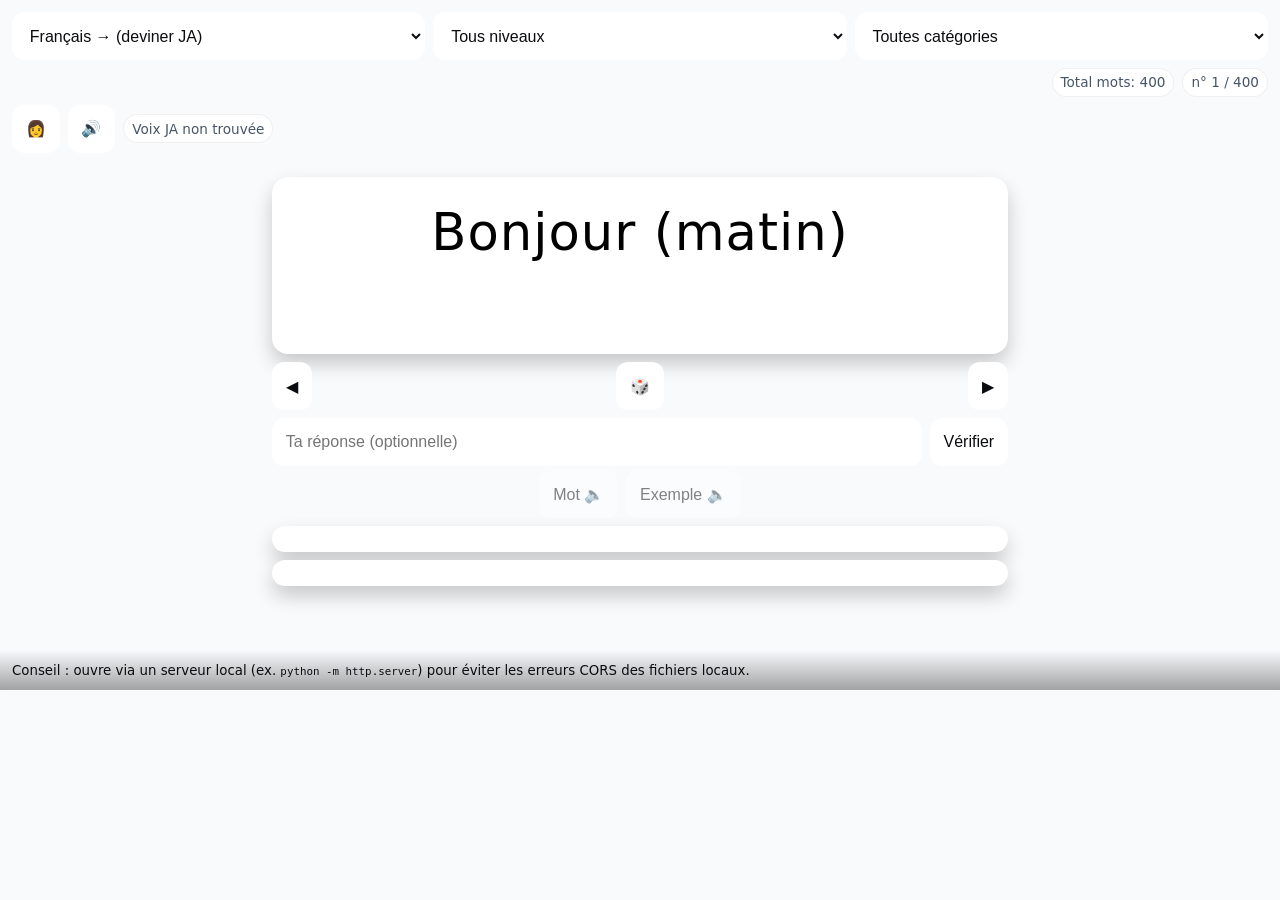
==== index.html @ 073e7a47 "Add files via upload" ====
<!DOCTYPE html>
<html lang="fr">
<head>
  <meta charset="utf-8" />
  <meta name="viewport" content="width=device-width, initial-scale=1, viewport-fit=cover" />
  <title>🇯🇵 Vocabulaire Japonais — Kit 400</title>
  <link rel="preload" as="fetch" href="voc_kit_400_top.json" crossorigin="anonymous">
  <link rel="stylesheet" href="style.css" />
</head>
<body>
  <noscript>Cette application nécessite JavaScript.</noscript>

  <header class="topbar" role="banner">
    <div class="selectors" role="group" aria-label="Filtres d'interrogation">
      <label for="mode-select" class="sr-only">Mode</label>
      <select id="mode-select" aria-label="Mode d’interrogation">
        <option value="Français">Français → (deviner JA)</option>
        <option value="Romaji">Rōmaji → (deviner JA)</option>
        <option value="Kana">かな → (deviner FR)</option>
        <option value="Kanji">漢字 → (deviner FR)</option>
      </select>

      <label for="asavoir-select" class="sr-only">Importance</label>
      <select id="asavoir-select" aria-label="Filtre importance">
        <option value="__ALL__">Tous niveaux</option>
      </select>

      <label for="category-select" class="sr-only">Catégorie</label>
      <select id="category-select" aria-label="Filtre catégorie">
        <option value="__ALL__">Toutes catégories</option>
      </select>
    </div>

    <div class="voice-controls" role="group" aria-label="Voix japonaises">
      <button id="voiceToggle" aria-pressed="false" aria-label="Basculer voix femme / homme" title="Voix femme / homme">👩</button>
      <button id="voice-preview-btn" aria-label="Pré-écoute de la voix sélectionnée" title="Pré-écoute">🔊</button>
      <span id="voice-status" aria-live="polite" class="badge">Détection...</span>
    </div>
  </header>

  <main id="app" role="main">
    <div id="loading-indicator" class="loading">Chargement…</div>
    <div id="error-message" class="error" role="alert" hidden></div>

    <section class="card word-zone" aria-label="Zone du mot">
      <div id="word-display" aria-live="polite">—</div>
    </section>

    <section class="nav" role="navigation" aria-label="Navigation des cartes">
      <button id="prev-btn" aria-label="Précédent">◀︎</button>
      <button id="random-btn" aria-label="Aléatoire">🎲</button>
      <button id="next-btn" aria-label="Suivant">▶︎</button>
    </section>

    <section class="answer" aria-label="Réponse optionnelle">
      <input id="answer-input" type="text" inputmode="text" autocomplete="off" placeholder="Ta réponse (optionnelle)" aria-label="Champ de réponse (optionnel)" />
      <button id="verify-btn" aria-label="Vérifier">Vérifier</button>
      <span id="checkmark" aria-hidden="true" class="checkmark" hidden>✓</span>
      <span id="crossmark" aria-hidden="true" class="crossmark" hidden>✗</span>
    </section>

    <section class="audio" aria-label="Prononciation">
      <button id="audio-word-btn" aria-label="Prononcer le mot">Mot 🔈</button>
      <button id="audio-example-btn" aria-label="Prononcer l’exemple">Exemple 🔈</button>
    </section>

    <section class="results" aria-label="Résultats">
      <div id="result-translations" class="card small"></div>
      <div id="result-example" class="card small"></div>
    </section>
  </main>

  <footer class="foot">
    <small>Conseil : ouvre via un serveur local (ex. <code>python -m http.server</code>) pour éviter les erreurs CORS des fichiers locaux.</small>
  </footer>

  <script defer src="app.js"></script>
</body>
</html>
---- style.css ----
/* ================
   Vocabulaire JA — Mobile-first CSS (COULEURS ADAPTÉES)
   - Couleurs spécifiées : français noir, romaji bleu, kana vert, kanji rouge
   - Mobile-first, safe-area, contrast & focus
   ================ */
:root{
  --bg: #0b0c0f;
  --card: #14161a;
  --text: #f2f4f8;
  --muted:#a9b0bd;
  --accent:#2dd4bf;
  --danger:#ef4444;
  --ok:#22c55e;
  --focus:#93c5fd;
  --radius: 16px;
  --tap: 48px;
}

/* Light theme overrides */
@media (prefers-color-scheme: light){
  :root{
    --bg:#f8fafc;
    --card:#ffffff;
    --text:#0b0c0f;
    --muted:#475569;
    --accent:#0ea5e9;
  }
}

*{ box-sizing:border-box; }
html,body{ height:100%; }
body{
  margin:0;
  padding: env(safe-area-inset-top) env(safe-area-inset-right) env(safe-area-inset-bottom) env(safe-area-inset-left);
  background:var(--bg);
  color:var(--text);
  font-family: ui-sans-serif, system-ui, -apple-system, "SF Pro Text", "Segoe UI", Roboto, "Helvetica Neue", Arial, "Noto Sans";
  line-height:1.5;
}

.topbar{ display:flex; flex-direction:column; gap:.5rem; padding:.75rem; }
.selectors{ display:grid; grid-template-columns:1fr; gap:.5rem; }
.voice-controls{ display:flex; gap:.5rem; align-items:center; justify-content:flex-start; }
.badge{ font-size:.85rem; padding:.2rem .5rem; border-radius:999px; background:var(--card); color:var(--muted); border:1px solid rgba(0,0,0,.06); }

#app{ max-width:760px; margin:0 auto; padding:.5rem .75rem 4rem; }
.loading{ color:var(--muted); }
.error{ background: color-mix(in srgb, var(--danger), transparent 85%); border:1px solid color-mix(in srgb, var(--danger), transparent 60%); color:#fecaca; padding:.75rem; border-radius:var(--radius); margin-bottom:.75rem; }

.card{ background:var(--card); border:1px solid rgba(255,255,255,.06); border-radius:var(--radius); padding:1rem; box-shadow:0 10px 20px rgba(0,0,0,.2); }
.card.small{ padding:.75rem; }

.word-zone{ margin-top:.25rem; text-align:center; }
#word-display{ font-size: clamp(2rem, 8vw, 3.2rem); letter-spacing:.02em; font-weight:700; word-wrap:break-word; min-height:2.8em; }

.nav{ margin:.5rem 0; display:flex; gap:.5rem; justify-content:space-between; }
button, select, input{ background:var(--card); color:var(--text); border:1px solid rgba(255,255,255,.12); padding:.6rem .8rem; border-radius:12px; min-height:var(--tap); font-size:1rem; }
select{ width:100%; }
button{ touch-action:manipulation; }
button:disabled{ opacity:.5; }
.answer{ display:flex; gap:.5rem; align-items:center; }
#answer-input{ flex:1; min-width:0; }
.checkmark{ color:var(--ok); font-weight:700; }
.crossmark{ color:var(--danger); font-weight:700; }
.audio{ display:flex; gap:.5rem; margin-top:.25rem; }
.results{ margin-top:.5rem; display:grid; gap:.5rem; }
.foot{ position:sticky; bottom:0; padding:.5rem .75rem calc(.5rem + env(safe-area-inset-bottom)); background:linear-gradient(to top, rgba(0,0,0,.35), transparent); backdrop-filter: blur(6px); }
:focus-visible{ outline:2px solid var(--focus); outline-offset:2px; }
.sr-only{ position:absolute !important; clip: rect(1px,1px,1px,1px); padding:0; border:0; height:1px; width:1px; overflow:hidden; }

@media (min-width:700px){ .selectors{ grid-template-columns: repeat(3,1fr); } .audio{ justify-content:center; } }

/* =====================
   Couleurs par langue (demandées)
   - français : noir (#000000)
   - romaji : bleu (#1e40af)
   - kana : vert (#15803d)
   - kanji : rouge (#b91c1c)
   Pour la lisibilité en mode sombre, on utilise des variantes plus claires.
   ===================== */
.lang-fr { color: #000000; }
.lang-romaji { color: #1e40af; }
.lang-kana { color: #15803d; }
.lang-kanji { color: #b91c1c; }

@media (prefers-color-scheme: dark){
  /* en dark mode, assurer contraste en éclaircissant légèrement */
  .lang-fr { color: var(--text); } /* texte principal clair */
  .lang-romaji { color: #60a5fa; }
  .lang-kana { color: #86efac; }
  .lang-kanji { color: #fb7185; }
}

/* Helpers résultats */
.result-line{ margin:.25rem 0; white-space:pre-wrap; }
.result-label{ font-weight:700; margin-right:.5rem; color:var(--muted); }
.result-value{ font-weight:600; }



/* Force tout le texte en non-gras pour respecter la demande de CilMac */
body, button, select, input, #word-display, .result-label, .result-value, .badge, .result-status {
  font-weight: 400 !important;
}

/* Style pour le message de statut Correct / Incorrect */
.result-status{
  margin-bottom: 0.5rem;
  font-size: 1rem;
  line-height: 1.2;
}

/* Garder les petites icônes de ✓ / ✗ visibles et colorées */
.checkmark{ color: var(--ok); font-weight:400; }
.crossmark{ color: var(--danger); font-weight:400; }
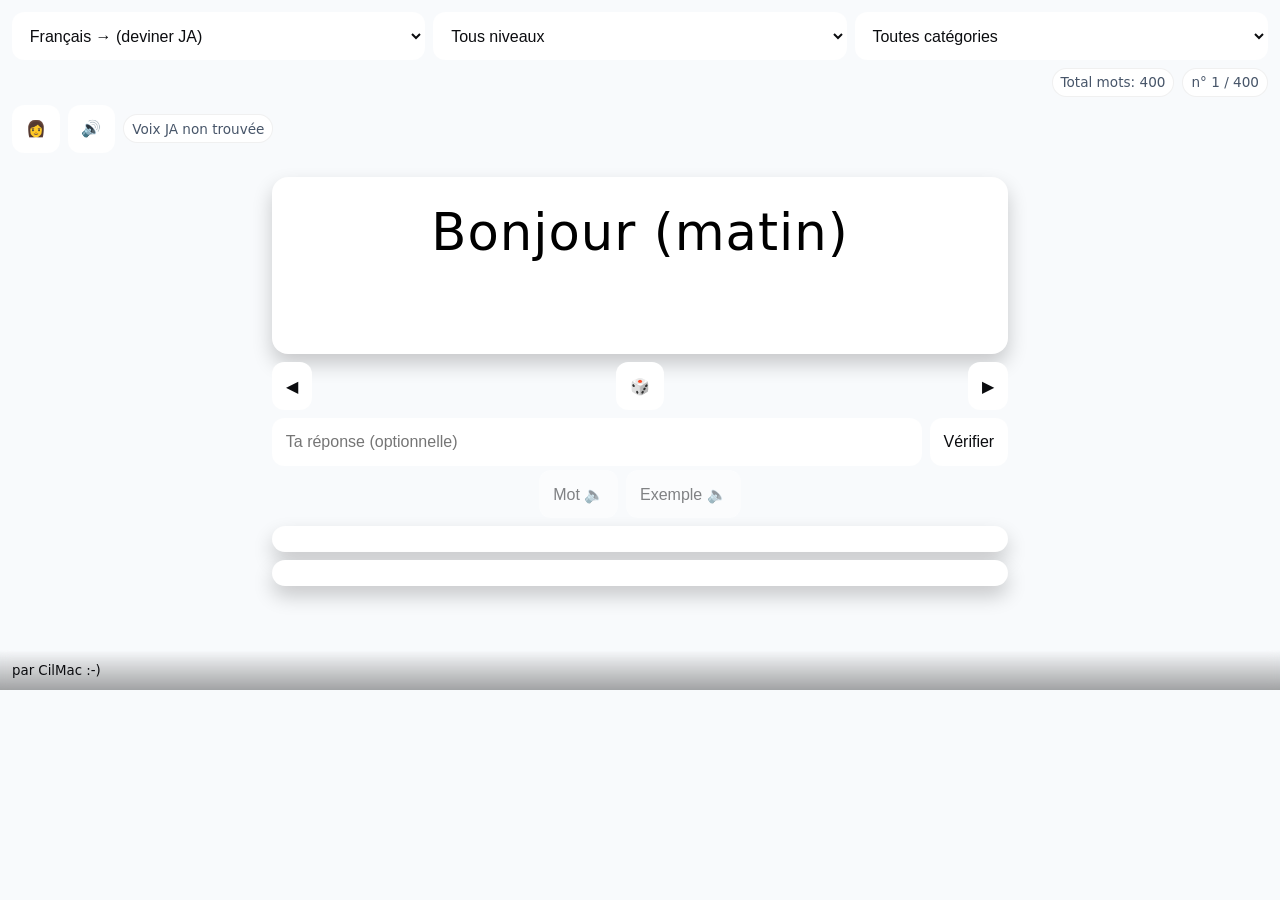
==== commit 52c5c54f: "Add files via upload" ====
--- a/index.html
+++ b/index.html
@@ -71,7 +71,7 @@
   </main>
 
   <footer class="foot">
-    <small>Conseil : ouvre via un serveur local (ex. <code>python -m http.server</code>) pour éviter les erreurs CORS des fichiers locaux.</small>
+    <small>par CilMac :-)</small>
   </footer>
 
   <script defer src="app.js"></script>
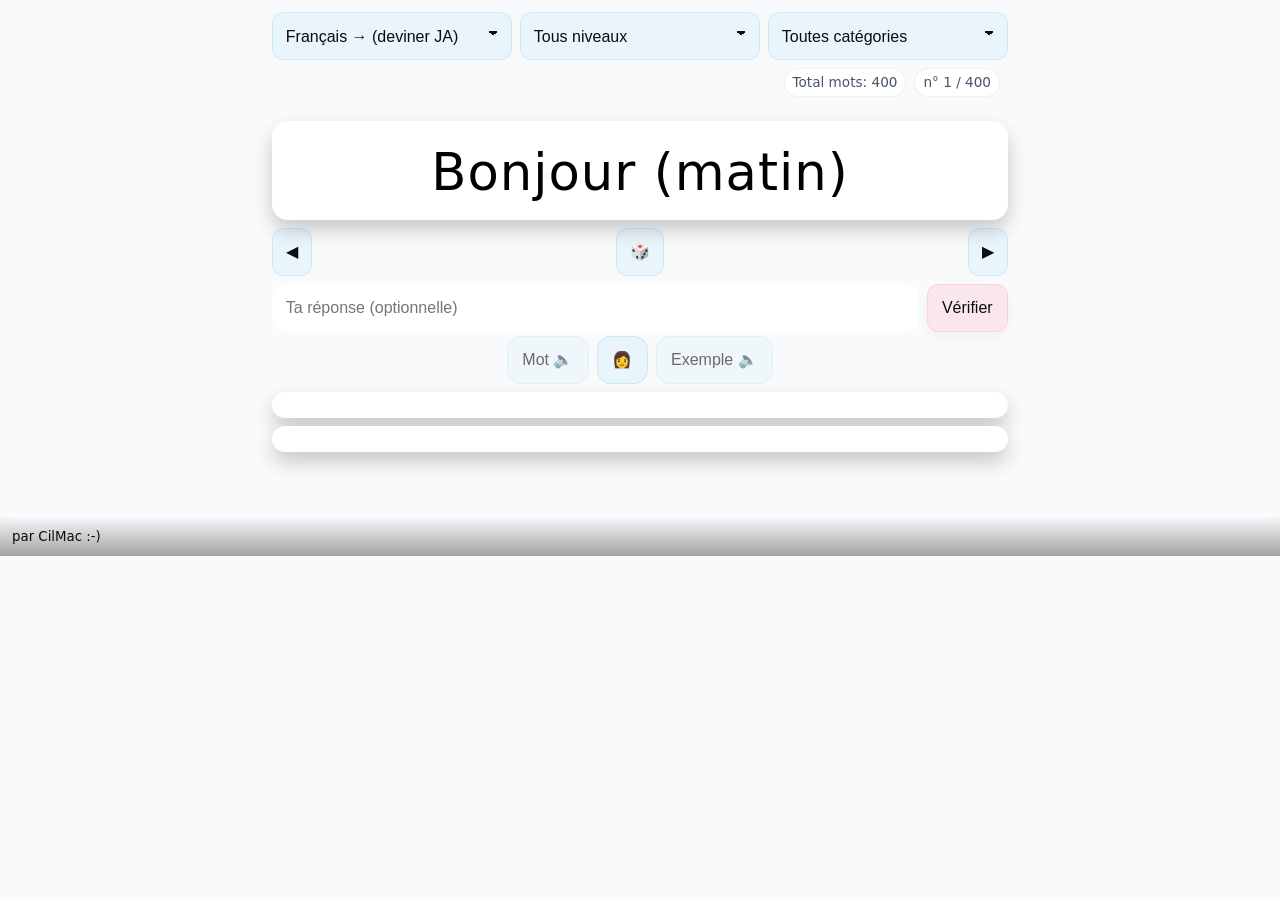
==== commit 8f564c15: "Add files via upload" ====
--- a/index.html
+++ b/index.html
@@ -32,7 +32,7 @@
     </div>
 
     <div class="voice-controls" role="group" aria-label="Voix japonaises">
-      <button id="voiceToggle" aria-pressed="false" aria-label="Basculer voix femme / homme" title="Voix femme / homme">👩</button>
+      
       <button id="voice-preview-btn" aria-label="Pré-écoute de la voix sélectionnée" title="Pré-écoute">🔊</button>
       <span id="voice-status" aria-live="polite" class="badge">Détection...</span>
     </div>
@@ -61,6 +61,7 @@
 
     <section class="audio" aria-label="Prononciation">
       <button id="audio-word-btn" aria-label="Prononcer le mot">Mot 🔈</button>
+<button id="voiceToggle" aria-pressed="false" aria-label="Basculer voix femme / homme" title="Voix femme / homme">👩</button>
       <button id="audio-example-btn" aria-label="Prononcer l’exemple">Exemple 🔈</button>
     </section>
 
--- a/style.css
+++ b/style.css
@@ -38,7 +38,16 @@
   line-height:1.5;
 }
 
-.topbar{ display:flex; flex-direction:column; gap:.5rem; padding:.75rem; }
+.topbar{
+  display: flex;
+  flex-direction: column;
+  gap: .5rem;
+  padding: .75rem .75rem;   /* alignement horizontal avec #app */
+  max-width: 760px;         /* même largeur que #app */
+  margin: 0 auto;           /* centre la topbar */
+  box-sizing: border-box;
+}
+
 .selectors{ display:grid; grid-template-columns:1fr; gap:.5rem; }
 .voice-controls{ display:flex; gap:.5rem; align-items:center; justify-content:flex-start; }
 .badge{ font-size:.85rem; padding:.2rem .5rem; border-radius:999px; background:var(--card); color:var(--muted); border:1px solid rgba(0,0,0,.06); }
@@ -113,3 +122,133 @@
 /* Garder les petites icônes de ✓ / ✗ visibles et colorées */
 .checkmark{ color: var(--ok); font-weight:400; }
 .crossmark{ color: var(--danger); font-weight:400; }
+
+
+
+
+/* Largeur >=700px : garder la ligne supérieure (selectors) seule,
+   et placer les badges (stats) et contrôles voix sur la ligne en dessous,
+   côte à côte (stats à gauche, voix à droite). */
+@media (min-width:700px){
+  .topbar{
+    display: grid;
+    grid-template-columns: 1fr auto;
+    grid-template-rows: auto auto;
+    gap: .5rem;
+    align-items: center;
+    padding: .75rem .75rem;
+  }
+
+  /* selectors occupe toute la première ligne */
+  .selectors{ grid-column: 1 / -1; display: grid; grid-template-columns: repeat(3,1fr); gap:.5rem; }
+
+  /* seconde ligne : stats à gauche, voice-controls à droite */
+  #stats-container{ grid-column: 1 / 2; display:flex; gap:.5rem; align-items:center; justify-content:flex-start; width:100%; }
+  .voice-controls{ grid-column: 2 / 3; display:flex; gap:.5rem; align-items:center; justify-content:flex-end; }
+}
+
+
+/* Masque le bouton de pré-écoute et le badge de statut à droite du sélecteur de voix */
+.voice-controls > #voice-preview-btn,
+.voice-controls > #voice-status {
+  display: none !important;
+}
+
+
+/* Ajustement : remonte le bas de la carte de mot */
+.card.word-zone {
+  /* réduit l'espace interne bas de la carte */
+  padding-bottom: 0.5rem !important;
+  padding-top: 0.75rem !important;
+}
+
+/* réduit la hauteur minimale du mot et centre verticalement le texte */
+#word-display {
+  min-height: 1.2em !important;
+  display: flex !important;
+  align-items: center !important;
+  justify-content: center !important;
+  padding-bottom: 0 !important;
+}
+
+
+/* ---------- Pastel controls (buttons & selects) ---------- */
+/* variables for control coloring, tuned for light and dark modes */
+:root {
+  --ctrl-bg: rgba(14,165,233,0.06); /* pastel blue on light */
+  --ctrl-border: rgba(14,165,233,0.14);
+  --ctrl-text: var(--text);
+  --ctrl-hover: rgba(14,165,233,0.10);
+  --ctrl-radius: 12px;
+}
+
+@media (prefers-color-scheme: dark) {
+  :root{
+    --ctrl-bg: rgba(45,212,191,0.06); /* pastel teal on dark */
+    --ctrl-border: rgba(45,212,191,0.12);
+    --ctrl-hover: rgba(45,212,191,0.10);
+  }
+}
+
+/* Apply to interactive controls */
+button, select {
+  background-color: var(--ctrl-bg);
+  border: 1px solid var(--ctrl-border);
+  color: var(--ctrl-text);
+  border-radius: var(--ctrl-radius);
+  transition: background-color .12s ease, transform .06s ease, box-shadow .12s ease;
+  box-shadow: none;
+}
+
+/* Slight elevation on hover */
+button:hover, select:hover {
+  background-color: var(--ctrl-hover);
+  transform: translateY(-1px);
+  box-shadow: 0 6px 18px rgba(0,0,0,0.04);
+}
+
+/* Stronger focus for keyboard users (preserve existing focus style) */
+button:focus-visible, select:focus-visible, input:focus-visible {
+  outline: 2px solid var(--focus);
+  outline-offset: 2px;
+}
+
+/* Keep disabled appearance readable */
+button:disabled, select:disabled {
+  opacity: 0.6;
+  transform: none;
+}
+
+/* Make dropdown arrow readable on light backgrounds */
+select { -webkit-appearance: none; appearance: none; padding-right: 2.4rem; background-image: linear-gradient(45deg, transparent 50%, currentColor 50%), linear-gradient(135deg, currentColor 50%, transparent 50%); background-position: calc(100% - 18px) calc(1em + 2px), calc(100% - 13px) calc(1em + 2px); background-size: 5px 5px, 5px 5px; background-repeat: no-repeat; }
+
+/* Audio buttons should visually match but be slightly warmer */
+#audio-word-btn, #audio-example-btn, #voiceToggle, #voice-preview-btn {
+  border-radius: 14px;
+  padding-left: .9rem;
+  padding-right: .9rem;
+}
+
+/* Keep inputs neutral background to remain highly readable */
+#answer-input {
+  background-color: var(--card);
+  border: 1px solid rgba(255,255,255,0.06);
+}
+
+/* End of pastel controls */
+
+
+/* Pastel pink for the Vérifier button */
+#verify-btn {
+  background-color: rgba(255,182,193,0.28) !important; /* light pastel pink */
+  border: 1px solid rgba(255,182,193,0.45) !important;
+  color: var(--text, #000) !important;
+  border-radius: 12px !important;
+  padding: .5rem .9rem !important;
+  box-shadow: 0 6px 14px rgba(0,0,0,0.04) !important;
+}
+
+/* hover and focus */
+#verify-btn:hover:not(:disabled) { background-color: rgba(255,182,193,0.36) !important; transform: translateY(-1px) !important; }
+#verify-btn:focus-visible { outline: 2px solid rgba(255,182,193,0.45) !important; outline-offset: 2px !important; }
+
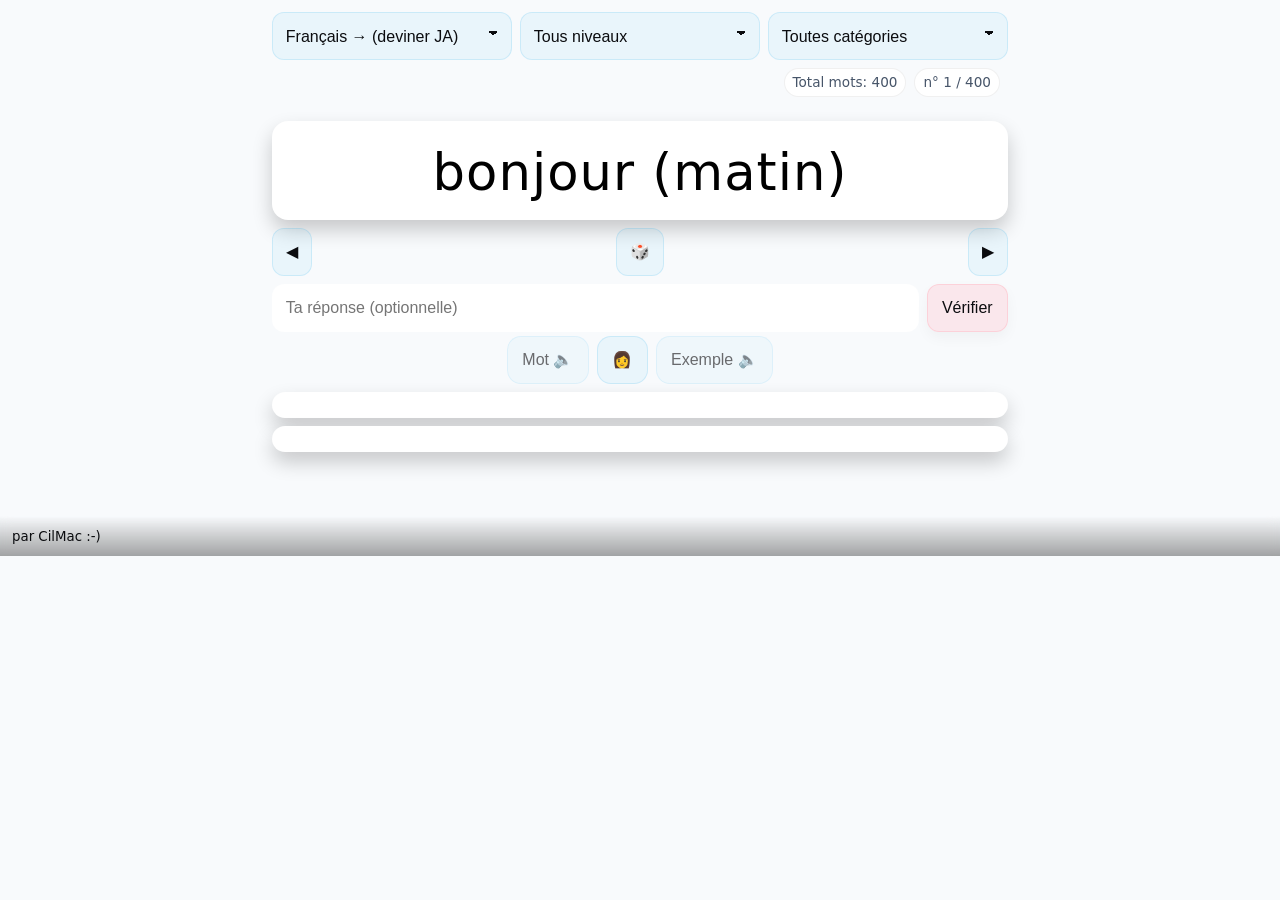
==== commit 2832350e: "Add files via upload" ====
--- a/index.html
+++ b/index.html
@@ -15,7 +15,7 @@
       <label for="mode-select" class="sr-only">Mode</label>
       <select id="mode-select" aria-label="Mode d’interrogation">
         <option value="Français">Français → (deviner JA)</option>
-        <option value="Romaji">Rōmaji → (deviner JA)</option>
+        <option value="Romaji">Rōmaji → (deviner FR)</option>
         <option value="Kana">かな → (deviner FR)</option>
         <option value="Kanji">漢字 → (deviner FR)</option>
       </select>
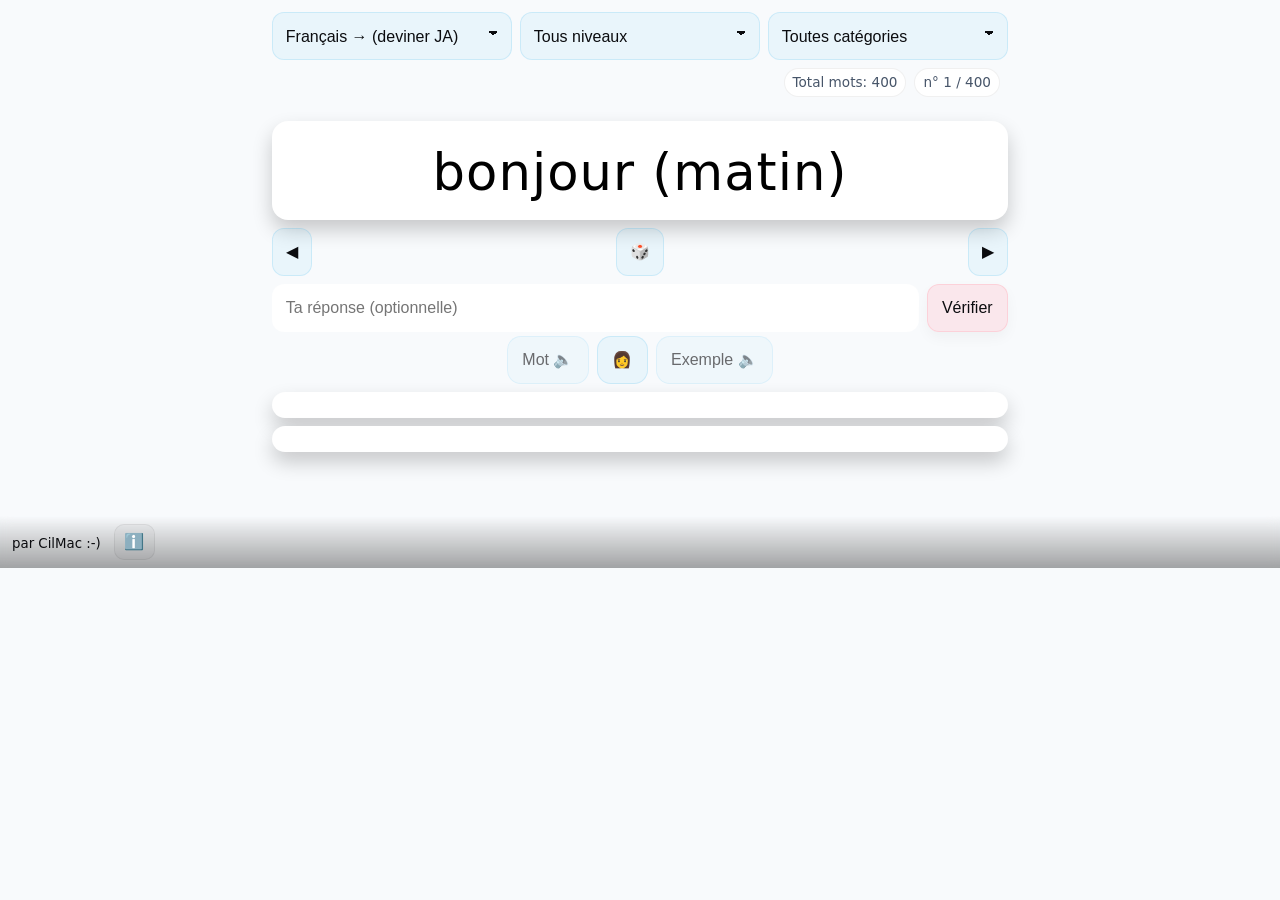
==== commit 7995b181: "Add files via upload" ====
--- a/index.html
+++ b/index.html
@@ -73,8 +73,43 @@
 
   <footer class="foot">
     <small>par CilMac :-)</small>
+      <button id="info-btn" class="info-btn" aria-haspopup="dialog" aria-controls="instructions-modal" title="Instructions">ℹ️</button>
   </footer>
 
   <script defer src="app.js"></script>
+
+  <!-- Instructions modal (invisible until opened) -->
+  <div id="instructions-modal" class="modal" role="dialog" aria-modal="true" aria-labelledby="instructions-title" hidden>
+    <div class="modal-overlay" data-close-modal></div>
+    <div class="modal-dialog" role="document" tabindex="-1">
+      <header class="modal-header">
+        <h2 id="instructions-title">Instructions</h2>
+        <button id="modal-close-btn" class="modal-close" aria-label="Fermer">✕</button>
+      </header>
+      <div class="modal-body">
+        <p>Objet de la page :</p>
+        <p>Cette page affiche des cartes de vocabulaire japonais. Sélectionne un mode (Français, Rōmaji, かな, 漢字) pour afficher un mot. Tu peux répondre dans le champ et cliquer « Vérifier » pour valider.</p>
+        <p>Fonctionnement :</p>
+        <ul>
+          <li><strong>Français →</strong> affiche le français et tu dois saisir la lecture japonaise (rōmaji/kana/kanji).</li>
+          <li><strong>Rōmaji / かな / 漢字 →</strong> affiche la forme choisie et tu dois deviner le Français.</li>
+          <li>Boutons audio lisent le mot ou l'exemple en japonais si une voix JA est disponible. Sinon un MP3 fallback peut être utilisé.</li>
+          <li>La touche <kbd>Entrée</kbd> déclenche uniquement le bouton « Vérifier » lorsque le champ de réponse est actif.</li>
+          <li>Un son de victoire est joué si la réponse est correcte (fichier <code>victory.mp3</code> requis dans le dossier).</li>
+        </ul>
+        <p>Raccourcis :</p>
+        <ul>
+          <li><kbd>◀</kbd> Précédent</li>
+          <li><kbd>▶</kbd> Suivant</li>
+          <li><kbd>🎲</kbd> Aléatoire</li>
+        </ul>
+      </div>
+      <footer class="modal-footer">
+        <button id="modal-ok-btn" class="modal-ok">OK</button>
+      </footer>
+    </div>
+  </div>
+  <!-- End Instructions modal -->
+
 </body>
 </html>
--- a/style.css
+++ b/style.css
@@ -252,3 +252,35 @@
 #verify-btn:hover:not(:disabled) { background-color: rgba(255,182,193,0.36) !important; transform: translateY(-1px) !important; }
 #verify-btn:focus-visible { outline: 2px solid rgba(255,182,193,0.45) !important; outline-offset: 2px !important; }
 
+
+/* Info button in footer */
+.info-btn {
+  margin-left: 0.5rem;
+  background: transparent;
+  border: 1px solid rgba(0,0,0,0.06);
+  padding: 0.35rem 0.6rem;
+  border-radius: 10px;
+  font-size: 1rem;
+  min-height: 36px;
+  cursor: pointer;
+  align-self: center;
+}
+@media (prefers-color-scheme: light){
+  .info-btn { background: rgba(0,0,0,0.03); color: var(--text); }
+}
+.info-btn:focus-visible { outline: 2px solid var(--focus); outline-offset: 2px; }
+
+/* Modal styles */
+.modal[hidden] { display: none; }
+.modal { position: fixed; inset: 0; display: flex; align-items: center; justify-content: center; z-index: 2000; }
+.modal-overlay { position: absolute; inset: 0; background: rgba(0,0,0,0.45); backdrop-filter: blur(3px); }
+.modal-dialog { position: relative; max-width: 760px; width: calc(100% - 2rem); background: var(--card); color: var(--text); border-radius: 14px; padding: 1rem; box-shadow: 0 20px 60px rgba(0,0,0,0.35); z-index: 2; }
+.modal-header { display:flex; align-items:center; justify-content:space-between; gap:1rem; margin-bottom:0.5rem; }
+.modal-header h2 { margin:0; font-size:1.25rem; }
+.modal-close { background: transparent; border: none; font-size:1.1rem; cursor:pointer; padding:0.25rem 0.5rem; }
+.modal-body { max-height: 55vh; overflow:auto; padding-right: 0.25rem; }
+.modal-body p, .modal-body ul { margin: 0.4rem 0; color: var(--muted); }
+.modal-body ul { padding-left: 1.1rem; }
+.modal-footer { display:flex; justify-content:flex-end; margin-top:0.5rem; }
+.modal-ok { padding: 0.5rem 0.9rem; border-radius: 10px; cursor:pointer; }
+
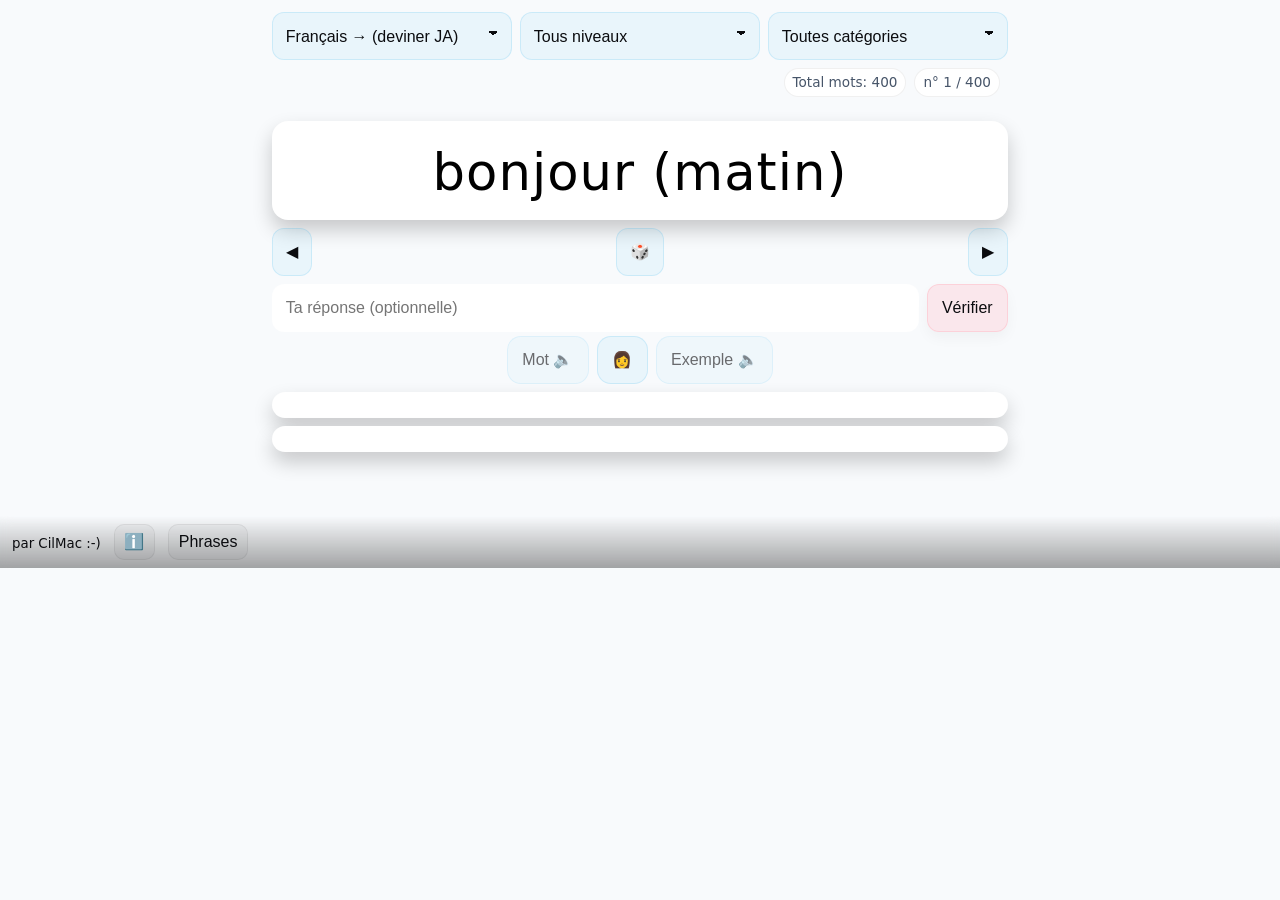
==== commit bf23649f: "Add files via upload" ====
--- a/index.html
+++ b/index.html
@@ -5,6 +5,7 @@
   <meta name="viewport" content="width=device-width, initial-scale=1, viewport-fit=cover" />
   <title>🇯🇵 Vocabulaire Japonais — Kit 400</title>
   <link rel="preload" as="fetch" href="voc_kit_400_top.json" crossorigin="anonymous">
+  <link rel="preload" as="fetch" href="livreJaponais.json" crossorigin="anonymous">
   <link rel="stylesheet" href="style.css" />
 </head>
 <body>
@@ -74,6 +75,7 @@
   <footer class="foot">
     <small>par CilMac :-)</small>
       <button id="info-btn" class="info-btn" aria-haspopup="dialog" aria-controls="instructions-modal" title="Instructions">ℹ️</button>
+      <button id="phrases-btn" class="info-btn" aria-haspopup="dialog" aria-controls="phrases-modal" title="Phrases du livre">Phrases</button>
   </footer>
 
   <script defer src="app.js"></script>
@@ -111,5 +113,63 @@
   </div>
   <!-- End Instructions modal -->
 
+  <!-- Phrases modal -->
+  <div id="phrases-modal" class="modal" role="dialog" aria-modal="true" aria-labelledby="phrases-title" hidden>
+    <div class="modal-overlay" data-close-modal></div>
+    <div class="modal-dialog" role="document" tabindex="-1">
+      <header class="modal-header">
+        <h2 id="phrases-title">Phrases du livre</h2>
+        <button id="phrases-close-btn" class="modal-close" aria-label="Fermer">✕</button>
+      </header>
+      <div class="modal-body">
+        <div class="phrases-controls" style="display:flex; gap:.5rem; align-items:center; margin-bottom:.5rem;">
+          <label class="sr-only" for="lesson-select">Leçon</label>
+          <select id="lesson-select" aria-label="Leçon"></select>
+          <div style="margin-left:auto; display:flex; gap:.25rem;">
+            <button id="phrases-prev" aria-label="Précédent">◀︎</button>
+            <button id="phrases-next" aria-label="Suivant">▶︎</button>
+            <button id="phrases-audio" aria-label="Lire la phrase">🔈</button>
+          </div>
+        </div>
+        <div id="phrase-view" class="card small">
+          <div class="phrase-line lang-kanji"   id="ph-ja">—</div>
+          <div class="phrase-line lang-kana"    id="ph-kana">—</div>
+          <div class="phrase-line lang-romaji"  id="ph-romaji">—</div>
+          <div class="phrase-line lang-fr"      id="ph-fr">—</div>
+        </div>
+        <div id="phrase-status" class="badge" style="margin-top:.5rem;">—</div>
+      </div>
+      <footer class="modal-footer">
+        <button id="phrases-info-btn" class="modal-info" aria-haspopup="dialog" title="Infos sur les phrases" style="margin-right:auto">ℹ️ Info</button>
+        <button id="phrases-ok-btn" class="modal-ok">OK</button>
+      </footer>
+    </div>
+  </div>
+  <!-- End Phrases modal -->
+
+
+  <!-- Phrases INFO modal -->
+  <div id="phrases-info-modal" class="modal" role="dialog" aria-modal="true" aria-labelledby="phrases-info-title" hidden>
+    <div class="modal-overlay" data-close-modal></div>
+    <div class="modal-dialog" role="document" tabindex="-1">
+      <header class="modal-header">
+        <h2 id="phrases-info-title">Phrases du livre</h2>
+        <button id="phrases-info-close" class="modal-close" aria-label="Fermer">✕</button>
+      </header>
+      <div class="modal-body">
+        <p>Cette fenêtre affiche les phrases extraites de <code>livreJaponais.json</code>.</p>
+        <p>Structure attendue par ligne&nbsp;: <code>lesson</code> (ex. N1), <code>line</code> (ex. S00, S01…), <code>japanese</code>, <code>kana</code>, <code>romaji</code>, <code>french</code>.</p>
+        <ul>
+          <li><strong>S00</strong> sert de titre de leçon et est maintenant affiché par défaut à la sélection.</li>
+          <li>Navigation avec ◀︎ / ▶︎. Barre d’espace ou Entrée&nbsp;: lecture audio si disponible.</li>
+        </ul>
+        <p><strong>Avertissement</strong>&nbsp;: la traduction française peut être approximative ou fantaisiste selon les sources. À utiliser comme aide rapide, pas comme référence définitive.</p>
+      </div>
+      <footer class="modal-footer">
+        <button id="phrases-info-ok" class="modal-ok">OK</button>
+      </footer>
+    </div>
+  </div>
+  <!-- End Phrases INFO modal -->
 </body>
-</html>
+</html>
--- a/style.css
+++ b/style.css
@@ -284,3 +284,12 @@
 .modal-footer { display:flex; justify-content:flex-end; margin-top:0.5rem; }
 .modal-ok { padding: 0.5rem 0.9rem; border-radius: 10px; cursor:pointer; }
 
+
+
+/* Phrases modal content */
+.phrase-line{ font-size:1.05rem; margin:.35rem 0; white-space:pre-wrap; }
+#phrase-view{ line-height:1.65; }
+
+
+/* Info button alignment */
+.modal-footer .modal-info{ margin-right:auto; }
